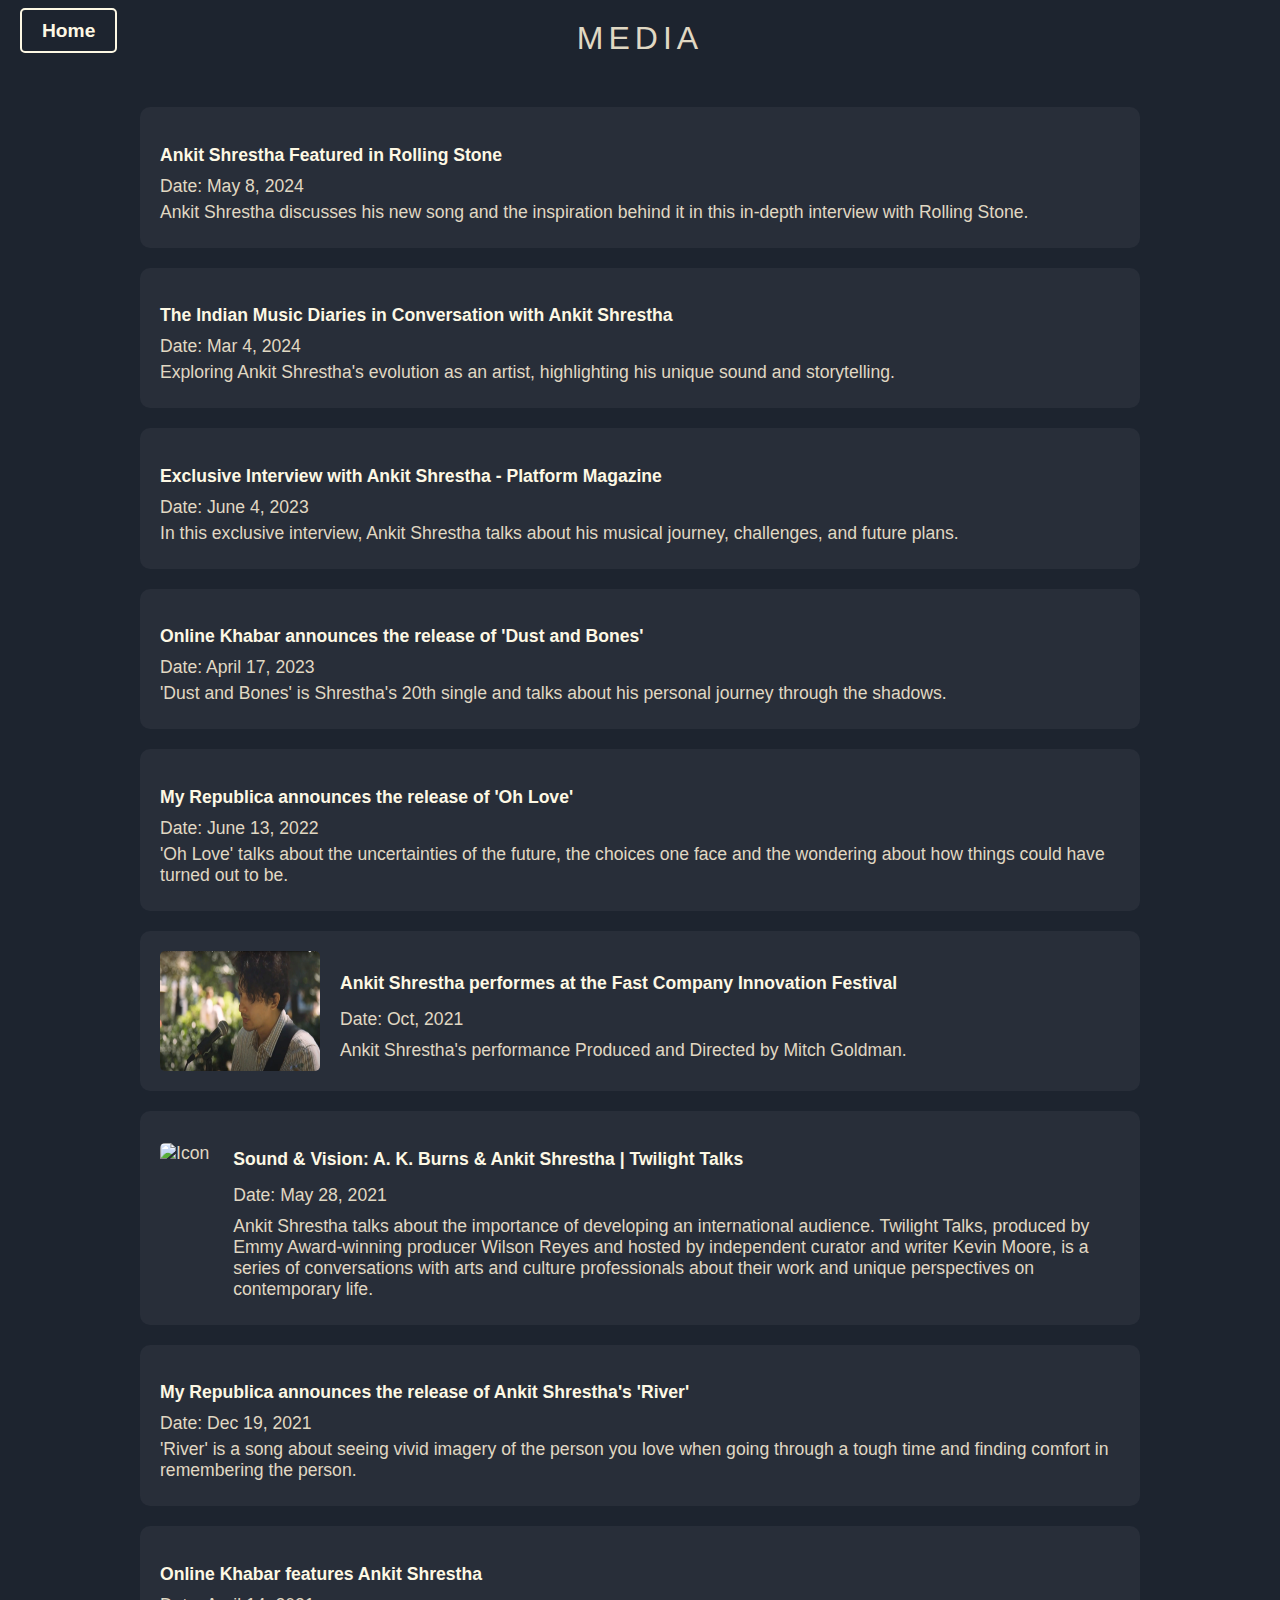
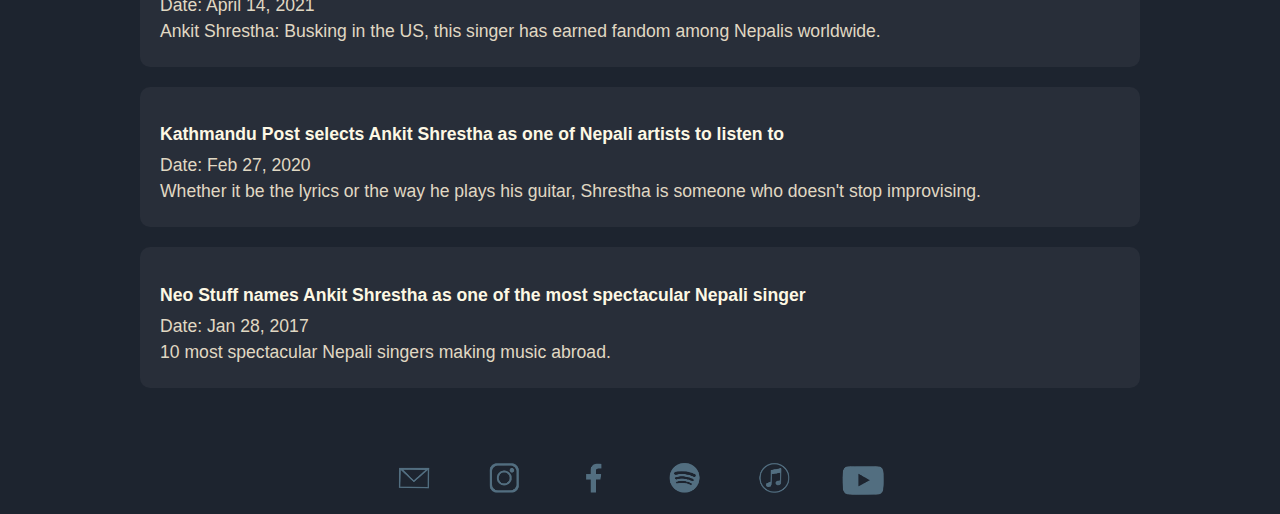
==== Media.html @ cadaea68 "Add files via upload" ====
<!DOCTYPE html>
<html lang="en">
<head>
    <meta charset="UTF-8">
    <meta name="viewport" content="width=device-width, initial-scale=1.0">
    <title>Media - Ankit Shrestha</title>
    <link rel="stylesheet" href="Media.css">
</head>
<body>
    <!-- Home Button -->
    <div class="home-button">
        <a href="index.html">Home</a>
    </div>

    <section class="media-section">
        <div class="media-header">
            <h2>Media</h2>
        </div>

        <div class="media-content">
            <!-- Media Items 1-5 -->
            <div class="media-item-1">
                <h3><a href="https://rollingstoneindia.com/nepal-singer-songwriter-ankit-shrestha-new-song-dust-and-bones/" target="_blank">Ankit Shrestha Featured in Rolling Stone</a></h3>
                <p>Date: May 8, 2024</p>
                <p>Ankit Shrestha discusses his new song and the inspiration behind it in this in-depth interview with Rolling Stone.</p>
            </div>

            <div class="media-item-2">
                <h3><a href="https://theindianmusicdiaries.com/artists-are-not-just-making-music-theyre-shaping-the-cultural-narrative-of-contemporary-india-in-conversation-with-ankit-shrestha/" target="_blank">The Indian Music Diaries in Conversation with Ankit Shrestha</a></h3>
                <p>Date: Mar 4, 2024</p>
                <p>Exploring Ankit Shrestha's evolution as an artist, highlighting his unique sound and storytelling.</p>
            </div>
    
            <div class="media-item-3">
                <h3><a href="https://www.platform-mag.com/music/ankit-shrestha.html" target="_blank">Exclusive Interview with Ankit Shrestha - Platform Magazine</a></h3>
                <p>Date: June 4, 2023</p>
                <p>In this exclusive interview, Ankit Shrestha talks about his musical journey, challenges, and future plans.</p>
            </div>

            <div class="media-item-4">
                <h3><a href="https://english.onlinekhabar.com/ankit-shrestha-dust-and-bones.html" target="_blank">Online Khabar announces the release of 'Dust and Bones'</a></h3>
                <p>Date: April 17, 2023</p>
                <p>'Dust and Bones' is Shrestha's 20th single and talks about his personal journey through the shadows.</p>
            </div>

            <div class="media-item-5">
                <h3><a href="https://myrepublica.nagariknetwork.com/mycity/amp/ankit-shrestha-s-new-single-oh-love-released" target="_blank">My Republica announces the release of 'Oh Love'</a></h3>
                <p>Date: June 13, 2022</p>
                <p>'Oh Love' talks about the uncertainties of the future, the choices one face and the wondering about how things could have turned out to be.</p>
            </div>

            <!-- Media Item 6 -->
            <div class="media-item-6">
                <img src="Fast company.jpg" alt="Icon" class="media-icon-1">
                <div class="media-text">
                    <h3><a href="https://www.youtube.com/watch?v=aSLqsLpBayQ" target="_blank">Ankit Shrestha performes at the Fast Company Innovation Festival</a></h3>
                    <p>Date: Oct, 2021</p>
                    <p>Ankit Shrestha's performance Produced and Directed by Mitch Goldman.</p>
                </div>
            </div>

            <!-- New Media Item 7 -->
            <div class="media-item-7">
                <img src="Twilight Talks.jpg" alt="Icon" class="media-icon-2">
                <div class="media-text">
                    <h3><a href="https://www.youtube.com/watch?v=HU-iBmEFEy8" target="_blank">Sound & Vision: A. K. Burns & Ankit Shrestha | Twilight Talks</a></h3>
                    <p>Date: May 28, 2021</p>
                    <p>Ankit Shrestha talks about the importance of developing an international audience. Twilight Talks, produced by Emmy Award-winning producer Wilson Reyes and hosted by independent curator and writer Kevin Moore, is a series of conversations with arts and culture professionals about their work and unique perspectives on contemporary life.</p>
                </div>
            </div>

            <!-- Media Item 8 -->
            <div class="media-item-8">
                <h3><a href="https://myrepublica.nagariknetwork.com/mycity/news/ankit-shresthas-new-single-river-released" target="_blank">My Republica announces the release of Ankit Shrestha's 'River'</a></h3>
                <p>Date: Dec 19, 2021</p>
                <p>'River' is a song about seeing vivid imagery of the person you love when going through a tough time and finding comfort in remembering the person.</p>
            </div>

            <!-- Media Item 9 -->
            <div class="media-item-9">
                <h3><a href="https://english.onlinekhabar.com/ankit-shrestha-busks-us-earns-fandom-among-nepalis-worldwide.html" target="_blank">Online Khabar features Ankit Shrestha</a></h3>
                <p>Date: April 14, 2021</p>
                <p>Ankit Shrestha: Busking in the US, this singer has earned fandom among Nepalis worldwide.</p>
            </div>
            
            <!-- Media Item 10 -->
            <div class="media-item-10">
                <h3><a href="https://kathmandupost.com/20/2020/02/27/nepali-artists-you-should-listen-to-if-you-haven-t-already" target="_blank">Kathmandu Post selects Ankit Shrestha as one of Nepali artists to listen to</a></h3>
                <p>Date: Feb 27, 2020</p>
                <p>Whether it be the lyrics or the way he plays his guitar, Shrestha is someone who doesn't stop improvising.</p>
            </div>

            <!-- Media Item 11 -->
            <div class="media-item-11">
                <h3><a href="https://neostuffs.com/2017/01/28/10-spectacular-nepali-singers-make-sensational-music-abroad/" target="_blank">Neo Stuff names Ankit Shrestha as one of the most spectacular Nepali singer</a></h3>
                <p>Date: Jan 28, 2017</p>
                <p>10 most spectacular Nepali singers making music abroad.</p>
            </div>

        </div>
    </section>

     <!-- Footer -->
     <footer>
        <div class="social-media-icons">
            <a href="mailto:management.ankitshrestha@gmail.com"><img src="Mail.png" alt="Email"></a>
            <a href="https://instagram.com/ankit_shrestha_"><img src="Instagram.png" alt="Instagram"></a>
            <a href="https://facebook.com/ankitshresthamusic"><img src="Facebook.png" alt="Facebook"></a>
            <a href="https://open.spotify.com/artist/3CKS9fPsTBBcQoneFUkPu5"><img src="Spotify.png" alt="Spotify"></a>
            <a href="https://music.apple.com/gb/artist/ankit-shrestha/1142449792"><img src="Apple.png" alt="Music"></a>
            <a href="https://youtube.com/ankitshrestha"><img src="Youtube.png" alt="YouTube"></a>
        </div>
    </footer>
</body>
</html>
---- Media.css ----
/* General body styling */
body {
    margin: 0;
    padding: 0;
    background-color: #1d242f;
    font-family: 'Futura', sans-serif;
    color: #e0d8c3;
    text-align: center;
}

/* Home Button Styling */
.home-button {
    position: absolute;
    top: 20px;
    left: 20px;
}

.home-button a {
    color: #fdf8e4;
    text-decoration: none;
    font-size: 1.2em;
    font-weight: bold;
    padding: 10px 20px;
    border: 2px solid #fdf8e4;
    border-radius: 5px;
    transition: background-color 0.3s ease, color 0.3s ease;
}

.home-button a:hover {
    background-color: #fdf8e4;
    color: #1d242f;
}

/* Media section styling */
.media-section {
    padding: 20px 0;
}

.media-header {
    margin-bottom: 30px;
}

.media-header h2 {
    font-size: 2em;
    color: #e0d8c3;
    margin: 0;
    font-weight: lighter;
    text-transform: uppercase;
    letter-spacing: 5px;
    font-family: 'Futura', sans-serif;
}

/* Media content styling */
.media-content {
    max-width: 1000px;
    margin: 0 auto;
    padding: 20px;
    text-align: left;
}

/* Individual media items styling */
.media-item-1,
.media-item-2,
.media-item-3,
.media-item-4,
.media-item-5,
.media-item-6,
.media-item-7,
.media-item-8,
.media-item-9,
.media-item-11,
.media-item-10 {
    background-color: #282e39;
    padding: 20px;
    font-size: 1.1em;
    border-radius: 10px;
    margin-bottom: 20px;
    transition: transform 0.3s ease, background-color 0.3s ease;
}

.media-item-1:hover,
.media-item-2:hover,
.media-item-3:hover,
.media-item-4:hover,
.media-item-5:hover,
.media-item-6:hover,
.media-item-7:hover,
.media-item-8:hover,
.media-item-9:hover,
.media-item-11:hover,
.media-item-10:hover {
    transform: scale(1.02);
    background-color: #353b47;
}

/* Specific styling for media-item-6 and media-item-7 with image and text */
.media-item-6,
.media-item-7 {
    display: flex;
    align-items: center; /* Center the icon and text vertically */
}

.media-item-6 img.media-icon-1 {
    width: 160px; /* Adjust the size of the icon */
    height: 120px;
    margin-right: 20px;
    border-radius: 5px; /* Optional: to match the overall theme */
}

.media-item-7 img.media-icon-2 {
    width: 160px; /* Adjust the size of the icon */
    height: 150px;
    margin-right: 20px;
    border-radius: 5px; /* Optional: to match the overall theme */
}

.media-item-6 .media-text,
.media-item-7 .media-text {
    flex-grow: 1;
    display: flex;
    flex-direction: column;
    justify-content: center; /* Center the text vertically next to the icon */
}

.media-item-1 h3,
.media-item-2 h3,
.media-item-3 h3,
.media-item-4 h3,
.media-item-5 h3,
.media-item-6 h3,
.media-item-7 h3,
.media-item-8 h3,
.media-item-9 h3,
.media-item-11 h3,
.media-item-10 h3 {
    font-size: 1em;
    margin-bottom: 10px;
    font-family: 'Futura', sans-serif;
    color: #fdf8e4;
}

.media-item-1 h3 a,
.media-item-2 h3 a,
.media-item-3 h3 a,
.media-item-4 h3 a,
.media-item-5 h3 a,
.media-item-6 h3 a,
.media-item-7 h3 a,
.media-item-8 h3 a,
.media-item-9 h3 a,
.media-item-11 h3 a,
.media-item-10 h3 a {
    color: #fdf8e4;
    text-decoration: none;
}

.media-item-1 h3 a:hover,
.media-item-2 h3 a:hover,
.media-item-3 h3 a:hover,
.media-item-4 h3 a:hover,
.media-item-5 h3 a:hover,
.media-item-6 h3 a:hover,
.media-item-7 h3 a:hover,
.media-item-8 h3 a:hover,
.media-item-9 h3 a:hover,
.media-item-11 h3 a:hover,
.media-item-10 h3 a:hover {
    color: #f5a623; /* Updated hover color */
}

.media-item-1 p,
.media-item-2 p,
.media-item-3 p,
.media-item-4 p,
.media-item-5 p,
.media-item-6 p,
.media-item-7 p,
.media-item-8 p,
.media-item-9 p,
.media-item-11 p,
.media-item-10 p {
    font-size: 1em;
    margin: 5px 0;
    color: #e0d8c3;
}

/* Footer styling */
footer {
    position: relative;
    bottom: 0;
    width: 100%;
    text-align: center;
    padding: 10px 0;
    background-color: #1d242f;
}

.social-media-icons {
    display: flex;
    justify-content: center;
    gap: 30px;
}

.social-media-icons a img {
    width: 60px;
    height: auto;
    transition: filter 0.3s ease, transform 0.3s ease;
}

.social-media-icons a img:hover {
    filter: invert(0.7);
    transform: scale(1.1);
}

/* Media Queries for Responsiveness */
@media (max-width: 768px) {
    .media-content {
        padding: 10px;
    }

    .media-item-1,
    .media-item-2,
    .media-item-3,
    .media-item-4,
    .media-item-5,
    .media-item-6,
    .media-item-7,
    .media-item-8,
    .media-item-9,
    .media-item-11,
    .media-item-10 {
        padding: 15px;
    }

    .media-item-6 img.media-icon,
    .media-item-7 img.media-icon {
        width: 80px; /* Smaller icon on smaller screens */
        margin-right: 15px;
    }

    .media-item-1 h3,
    .media-item-2 h3,
    .media-item-3 h3,
    .media-item-4 h3,
    .media-item-5 h3,
    .media-item-6 h3,
    .media-item-7 h3,
    .media-item-8 h3,
    .media-item-9 h3,
    .media-item-11 h3,
    .media-item-10 h3 {
        font-size: 1.3em;
    }

    .media-item-1 p,
    .media-item-2 p,
    .media-item-3 p,
    .media-item-4 p,
    .media-item-5 p,
    .media-item-6 p,
    .media-item-7 p,
    .media-item-8 p,
    .media-item-9 p,
    .media-item-11 p,
    .media-item-10 p {
        font-size: 0.9em;
    }

    .social-media-icons a img {
        width: 50px;
    }
}

@media (max-width: 480px) {
    .media-header h2 {
        font-size: 1.5em;
    }

    .media-item-1,
    .media-item-2,
    .media-item-3,
    .media-item-4,
    .media-item-5,
    .media-item-6,
    .media-item-7,
    .media-item-8,
    .media-item-9,
    .media-item-11,
    .media-item-10 {
        padding: 10px;
    }

    .media-item-6 img.media-icon,
    .media-item-7 img.media-icon {
        width: 60px; /* Smaller icon on small screens */
        margin-right: 10px;
    }

    .media-item-1 h3,
    .media-item-2 h3,
    .media-item-3 h3,
    .media-item-4 h3,
    .media-item-5 h3,
    .media-item-6 h3,
    .media-item-7 h3,
    .media-item-8 h3,
    .media-item-9 h3,
    .media-item-11 h3,
    .media-item-10 h3 {
        font-size: 1.1em;
    }

    .media-item-1 p,
    .media-item-2 p,
    .media-item-3 p,
    .media-item-4 p,
    .media-item-5 p,
    .media-item-6 p,
    .media-item-7 p,
    .media-item-8 p,
    .media-item-9 p,
    .media-item-11 p,
    .media-item-10 p {
        font-size: 0.8em;
    }

    .social-media-icons a img {
        width: 40px;
    }
}
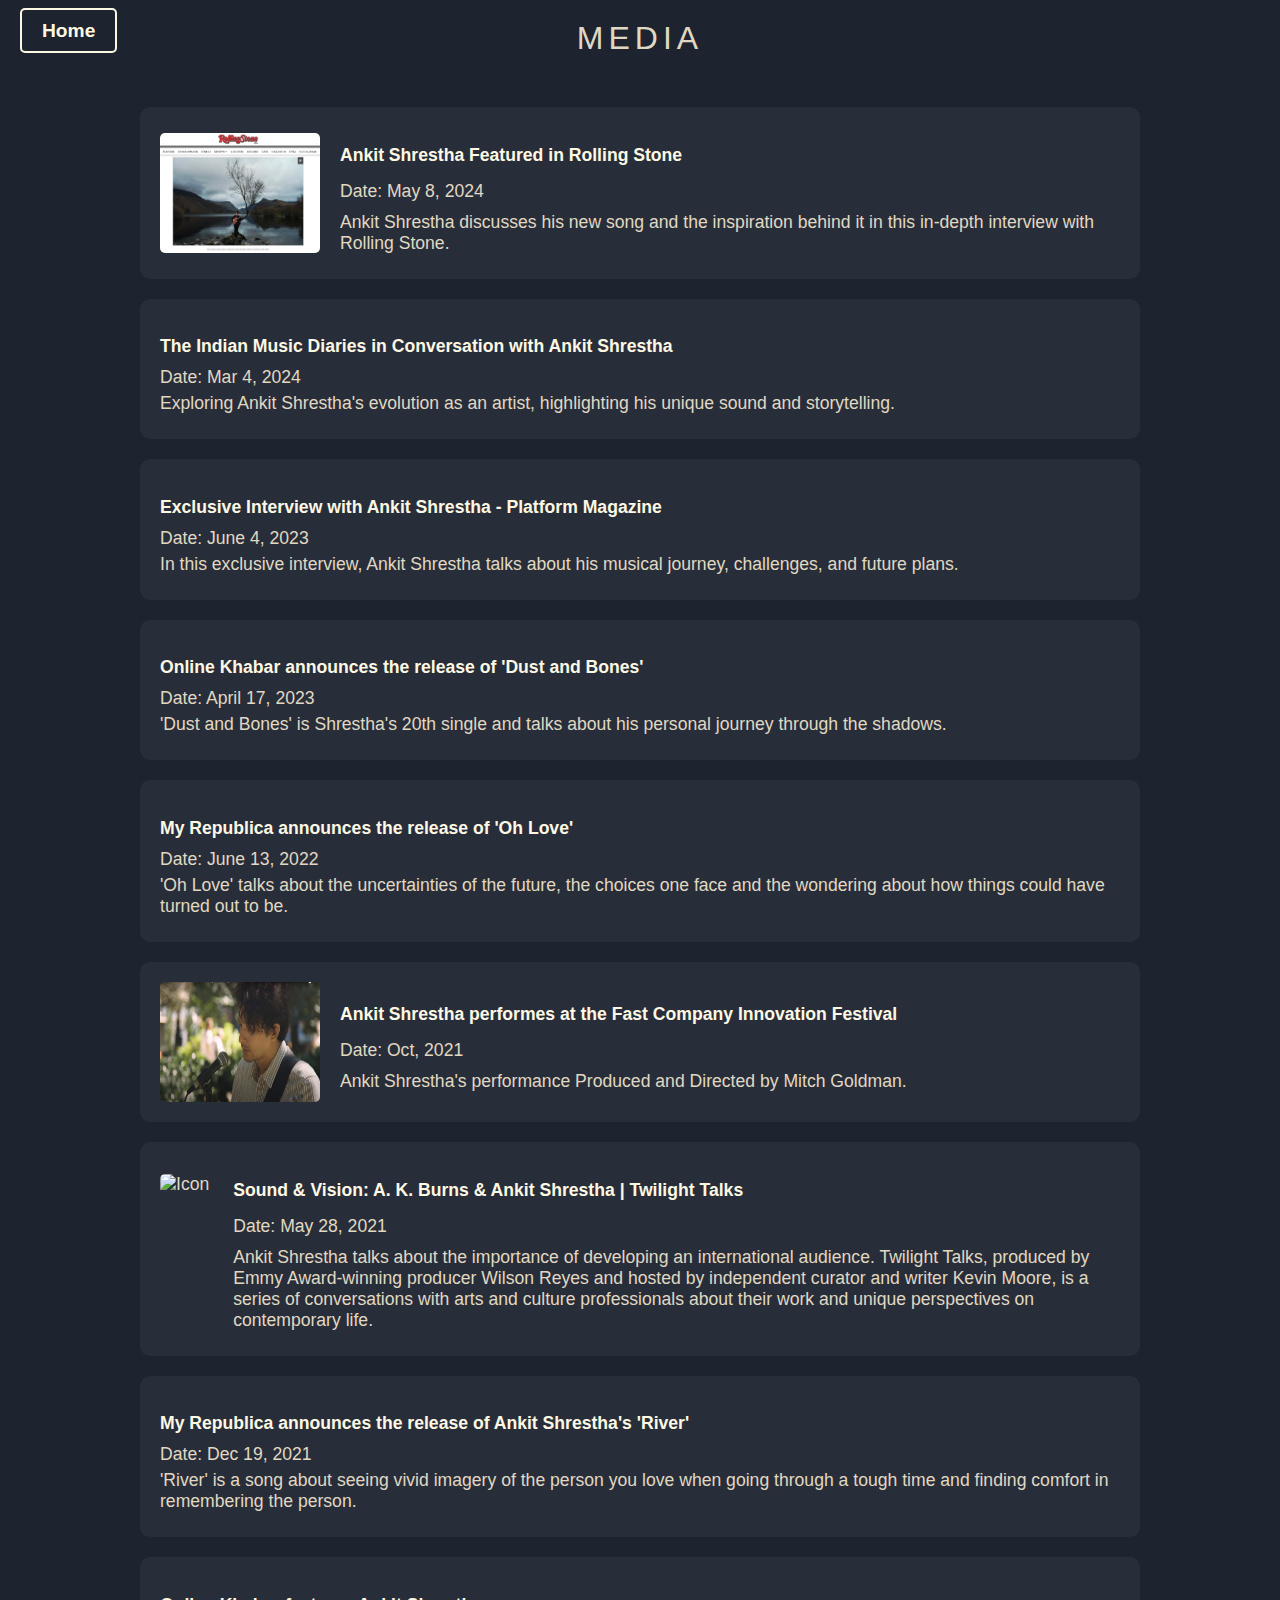
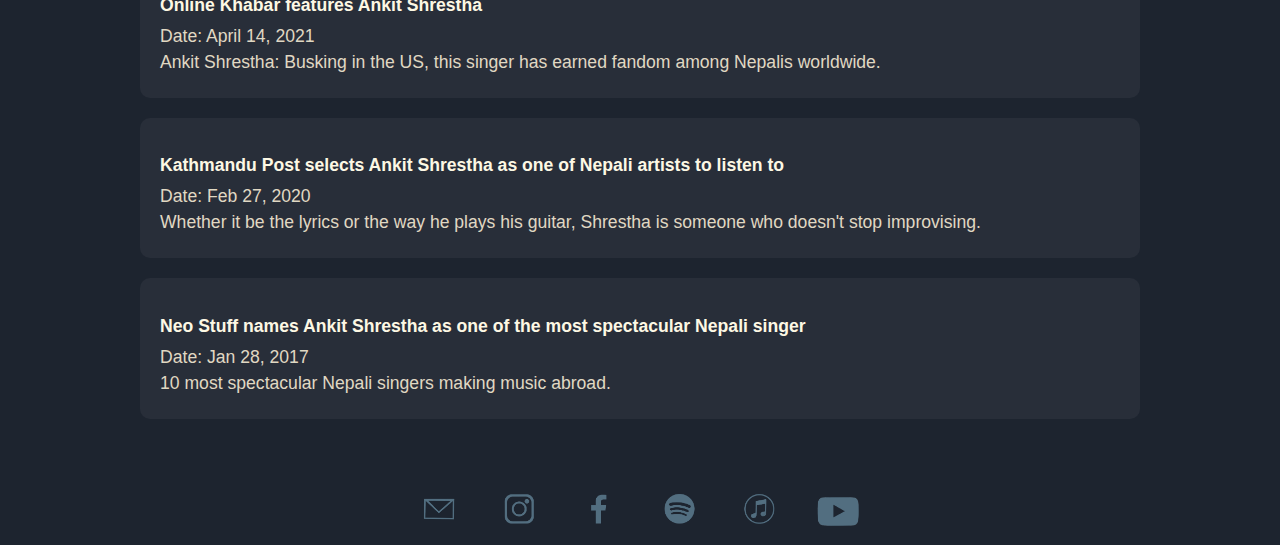
==== commit 961c346d: "Add files via upload" ====
--- a/Media.html
+++ b/Media.html
@@ -18,31 +18,38 @@
         </div>
 
         <div class="media-content">
-            <!-- Media Items 1-5 -->
+            <!-- Media Items 1 -->
             <div class="media-item-1">
-                <h3><a href="https://rollingstoneindia.com/nepal-singer-songwriter-ankit-shrestha-new-song-dust-and-bones/" target="_blank">Ankit Shrestha Featured in Rolling Stone</a></h3>
-                <p>Date: May 8, 2024</p>
-                <p>Ankit Shrestha discusses his new song and the inspiration behind it in this in-depth interview with Rolling Stone.</p>
+                <img src="Rolling stones.jpeg" alt="Icon" class="media-icon-1">
+                <div class="media-text">
+                    <h3><a href="https://rollingstoneindia.com/nepal-singer-songwriter-ankit-shrestha-new-song-dust-and-bones/" target="_blank">Ankit Shrestha Featured in Rolling Stone</a></h3>
+                    <p>Date: May 8, 2024</p>
+                    <p>Ankit Shrestha discusses his new song and the inspiration behind it in this in-depth interview with Rolling Stone.</p>
+                </div>
             </div>
 
+            <!-- Media Item 2 -->
             <div class="media-item-2">
                 <h3><a href="https://theindianmusicdiaries.com/artists-are-not-just-making-music-theyre-shaping-the-cultural-narrative-of-contemporary-india-in-conversation-with-ankit-shrestha/" target="_blank">The Indian Music Diaries in Conversation with Ankit Shrestha</a></h3>
                 <p>Date: Mar 4, 2024</p>
                 <p>Exploring Ankit Shrestha's evolution as an artist, highlighting his unique sound and storytelling.</p>
             </div>
-    
+
+             <!-- Media Item 3 -->   
             <div class="media-item-3">
                 <h3><a href="https://www.platform-mag.com/music/ankit-shrestha.html" target="_blank">Exclusive Interview with Ankit Shrestha - Platform Magazine</a></h3>
                 <p>Date: June 4, 2023</p>
                 <p>In this exclusive interview, Ankit Shrestha talks about his musical journey, challenges, and future plans.</p>
             </div>
 
+            <!-- Media Item 4 -->
             <div class="media-item-4">
                 <h3><a href="https://english.onlinekhabar.com/ankit-shrestha-dust-and-bones.html" target="_blank">Online Khabar announces the release of 'Dust and Bones'</a></h3>
                 <p>Date: April 17, 2023</p>
                 <p>'Dust and Bones' is Shrestha's 20th single and talks about his personal journey through the shadows.</p>
             </div>
 
+            <!-- Media Item 5 -->
             <div class="media-item-5">
                 <h3><a href="https://myrepublica.nagariknetwork.com/mycity/amp/ankit-shrestha-s-new-single-oh-love-released" target="_blank">My Republica announces the release of 'Oh Love'</a></h3>
                 <p>Date: June 13, 2022</p>
--- a/Media.css
+++ b/Media.css
@@ -94,10 +94,19 @@
 }
 
 /* Specific styling for media-item-6 and media-item-7 with image and text */
+.media-item-1,
 .media-item-6,
 .media-item-7 {
     display: flex;
     align-items: center; /* Center the icon and text vertically */
+}
+
+
+.media-item-1 img.media-icon-1 {
+    width: 160px; /* Adjust the size of the icon */
+    height: 120px;
+    margin-right: 20px;
+    border-radius: 5px; /* Optional: to match the overall theme */
 }
 
 .media-item-6 img.media-icon-1 {
@@ -114,6 +123,7 @@
     border-radius: 5px; /* Optional: to match the overall theme */
 }
 
+.media-item-1 .media-text,
 .media-item-6 .media-text,
 .media-item-7 .media-text {
     flex-grow: 1;
@@ -191,13 +201,12 @@
     width: 100%;
     text-align: center;
     padding: 10px 0;
-    background-color: #1d242f;
 }
 
 .social-media-icons {
     display: flex;
     justify-content: center;
-    gap: 30px;
+    gap: 20px;
 }
 
 .social-media-icons a img {
@@ -212,118 +221,58 @@
 }
 
 /* Media Queries for Responsiveness */
+@media (max-width: 1024px) {
+    header {
+        height: auto;
+        padding: 20px;
+    }
+
+    .logo {
+        width: 70%;
+        max-width: 400px;
+    }
+
+    nav ul {
+        gap: 2rem;
+    }
+
+    nav ul li a {
+        font-size: 1.2em;
+    }
+}
+
 @media (max-width: 768px) {
-    .media-content {
-        padding: 10px;
-    }
-
-    .media-item-1,
-    .media-item-2,
-    .media-item-3,
-    .media-item-4,
-    .media-item-5,
-    .media-item-6,
-    .media-item-7,
-    .media-item-8,
-    .media-item-9,
-    .media-item-11,
-    .media-item-10 {
-        padding: 15px;
-    }
-
-    .media-item-6 img.media-icon,
-    .media-item-7 img.media-icon {
-        width: 80px; /* Smaller icon on smaller screens */
-        margin-right: 15px;
-    }
-
-    .media-item-1 h3,
-    .media-item-2 h3,
-    .media-item-3 h3,
-    .media-item-4 h3,
-    .media-item-5 h3,
-    .media-item-6 h3,
-    .media-item-7 h3,
-    .media-item-8 h3,
-    .media-item-9 h3,
-    .media-item-11 h3,
-    .media-item-10 h3 {
-        font-size: 1.3em;
-    }
-
-    .media-item-1 p,
-    .media-item-2 p,
-    .media-item-3 p,
-    .media-item-4 p,
-    .media-item-5 p,
-    .media-item-6 p,
-    .media-item-7 p,
-    .media-item-8 p,
-    .media-item-9 p,
-    .media-item-11 p,
-    .media-item-10 p {
-        font-size: 0.9em;
+    .logo {
+        width: 60%;
+        max-width: 300px;
+    }
+
+    nav ul {
+        gap: 1rem;
+        flex-direction: column;
+    }
+
+    nav ul li a {
+        font-size: 1.2em;
+        margin: 10px 0;
+    }
+}
+
+@media (max-width: 480px) {
+    .logo {
+        width: 80%;
+        max-width: 250px;
+    }
+
+    nav ul {
+        gap: 1rem;
+    }
+
+    nav ul li a {
+        font-size: 1em;
     }
 
     .social-media-icons a img {
-        width: 50px;
-    }
-}
-
-@media (max-width: 480px) {
-    .media-header h2 {
-        font-size: 1.5em;
-    }
-
-    .media-item-1,
-    .media-item-2,
-    .media-item-3,
-    .media-item-4,
-    .media-item-5,
-    .media-item-6,
-    .media-item-7,
-    .media-item-8,
-    .media-item-9,
-    .media-item-11,
-    .media-item-10 {
-        padding: 10px;
-    }
-
-    .media-item-6 img.media-icon,
-    .media-item-7 img.media-icon {
-        width: 60px; /* Smaller icon on small screens */
-        margin-right: 10px;
-    }
-
-    .media-item-1 h3,
-    .media-item-2 h3,
-    .media-item-3 h3,
-    .media-item-4 h3,
-    .media-item-5 h3,
-    .media-item-6 h3,
-    .media-item-7 h3,
-    .media-item-8 h3,
-    .media-item-9 h3,
-    .media-item-11 h3,
-    .media-item-10 h3 {
-        font-size: 1.1em;
-    }
-
-    .media-item-1 p,
-    .media-item-2 p,
-    .media-item-3 p,
-    .media-item-4 p,
-    .media-item-5 p,
-    .media-item-6 p,
-    .media-item-7 p,
-    .media-item-8 p,
-    .media-item-9 p,
-    .media-item-11 p,
-    .media-item-10 p {
-        font-size: 0.8em;
-    }
-
-    .social-media-icons a img {
-        width: 40px;
-    }
-}
+        width: 30px;
+    }
+}
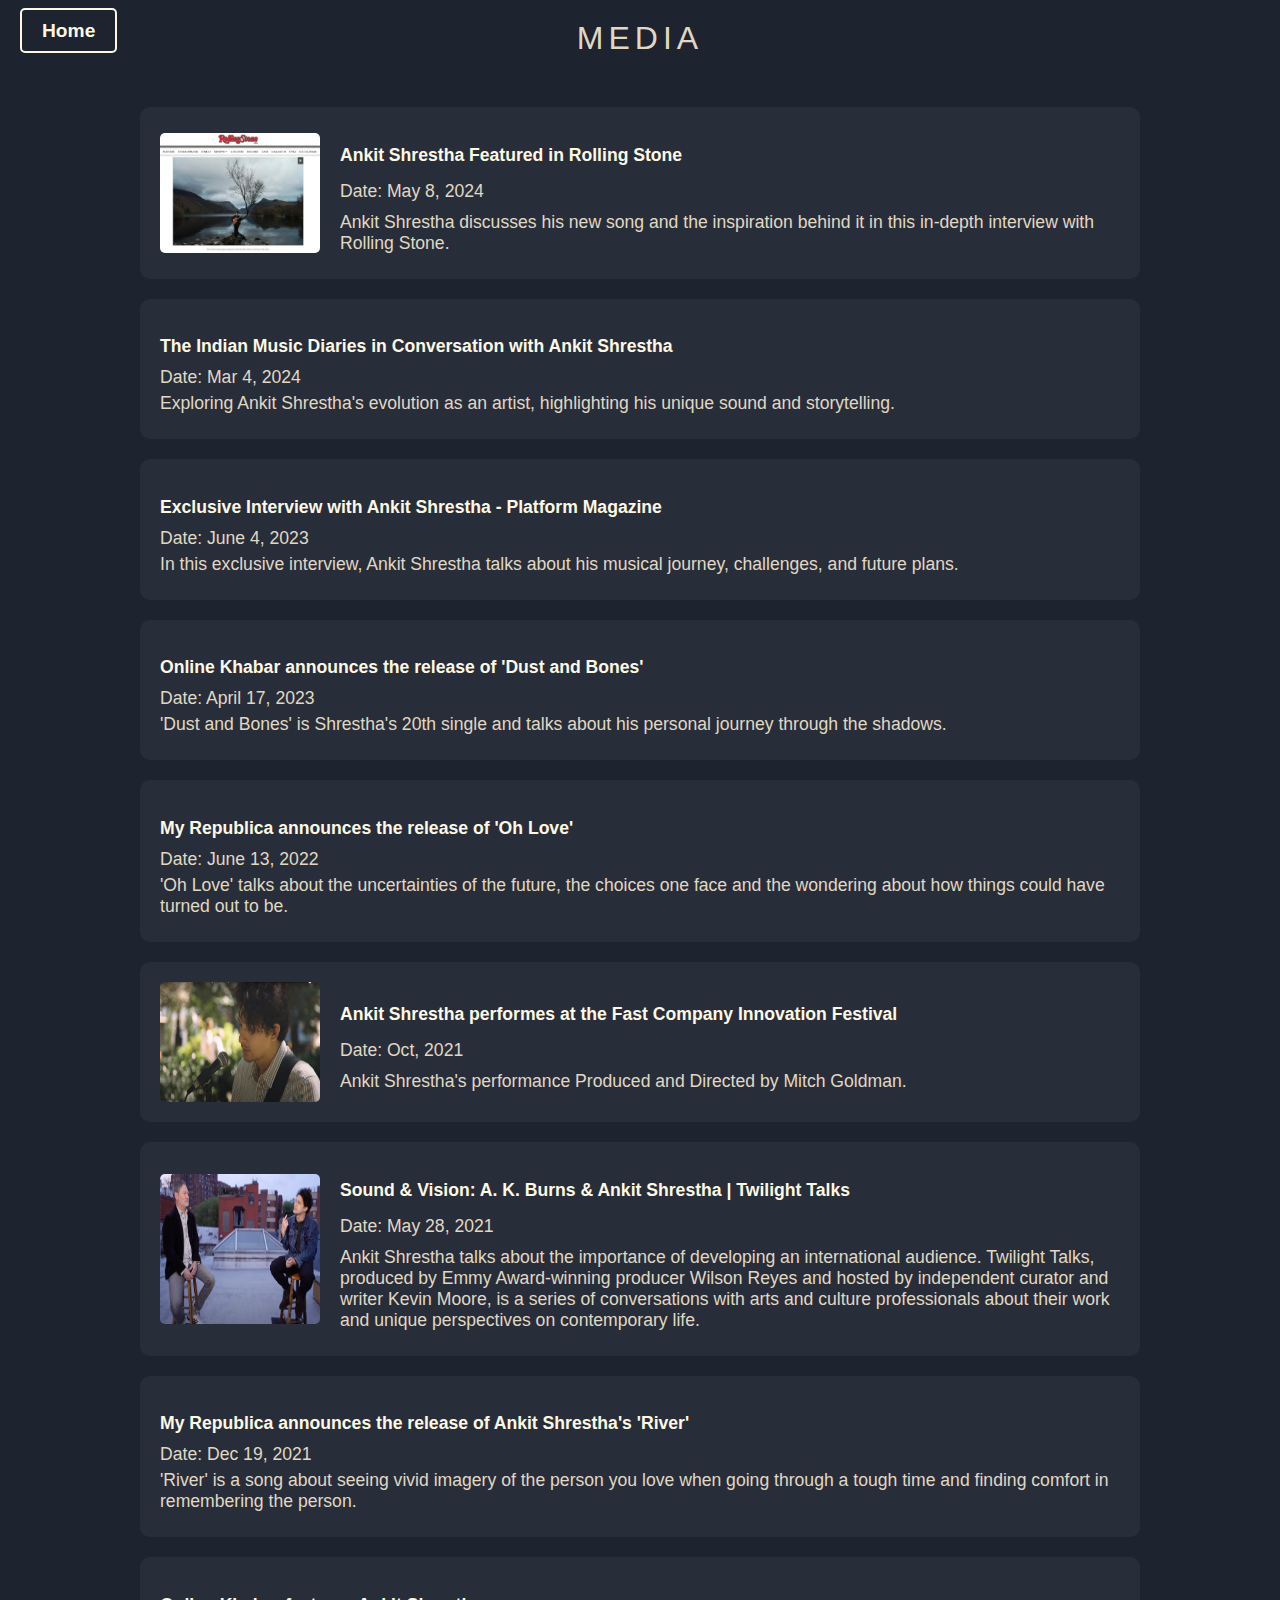
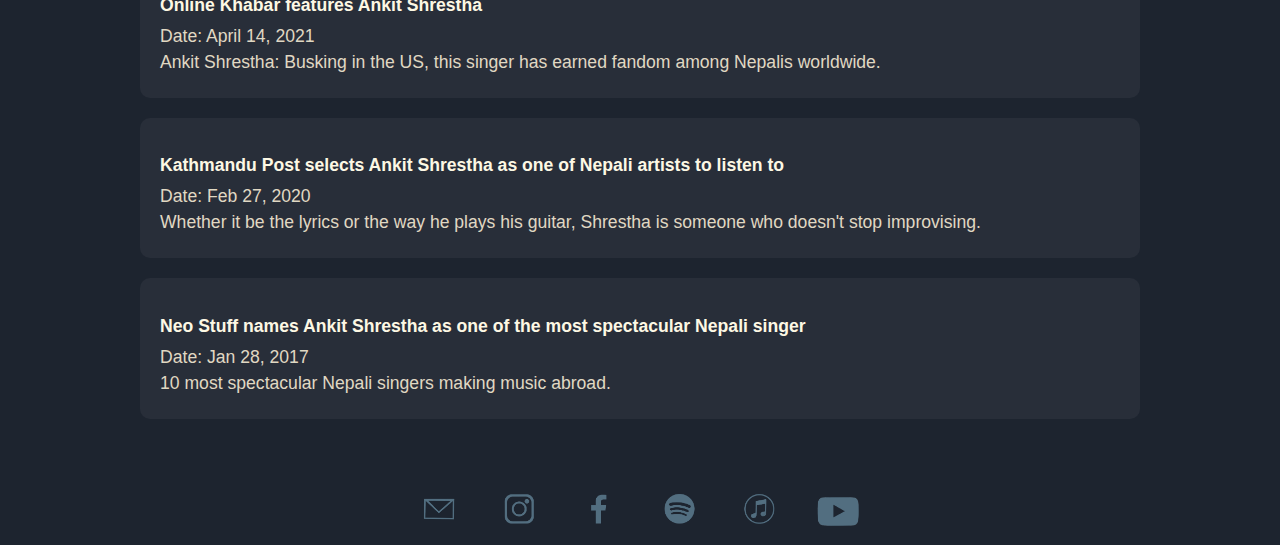
==== commit a4927a4f: "Media.html" ====
--- a/Media.html
+++ b/Media.html
@@ -68,7 +68,7 @@
 
             <!-- New Media Item 7 -->
             <div class="media-item-7">
-                <img src="Twilight Talks.jpg" alt="Icon" class="media-icon-2">
+                <img src="Twilight talks.jpg" alt="Icon" class="media-icon-2">
                 <div class="media-text">
                     <h3><a href="https://www.youtube.com/watch?v=HU-iBmEFEy8" target="_blank">Sound & Vision: A. K. Burns & Ankit Shrestha | Twilight Talks</a></h3>
                     <p>Date: May 28, 2021</p>
@@ -119,4 +119,4 @@
         </div>
     </footer>
 </body>
-</html>+</html>
